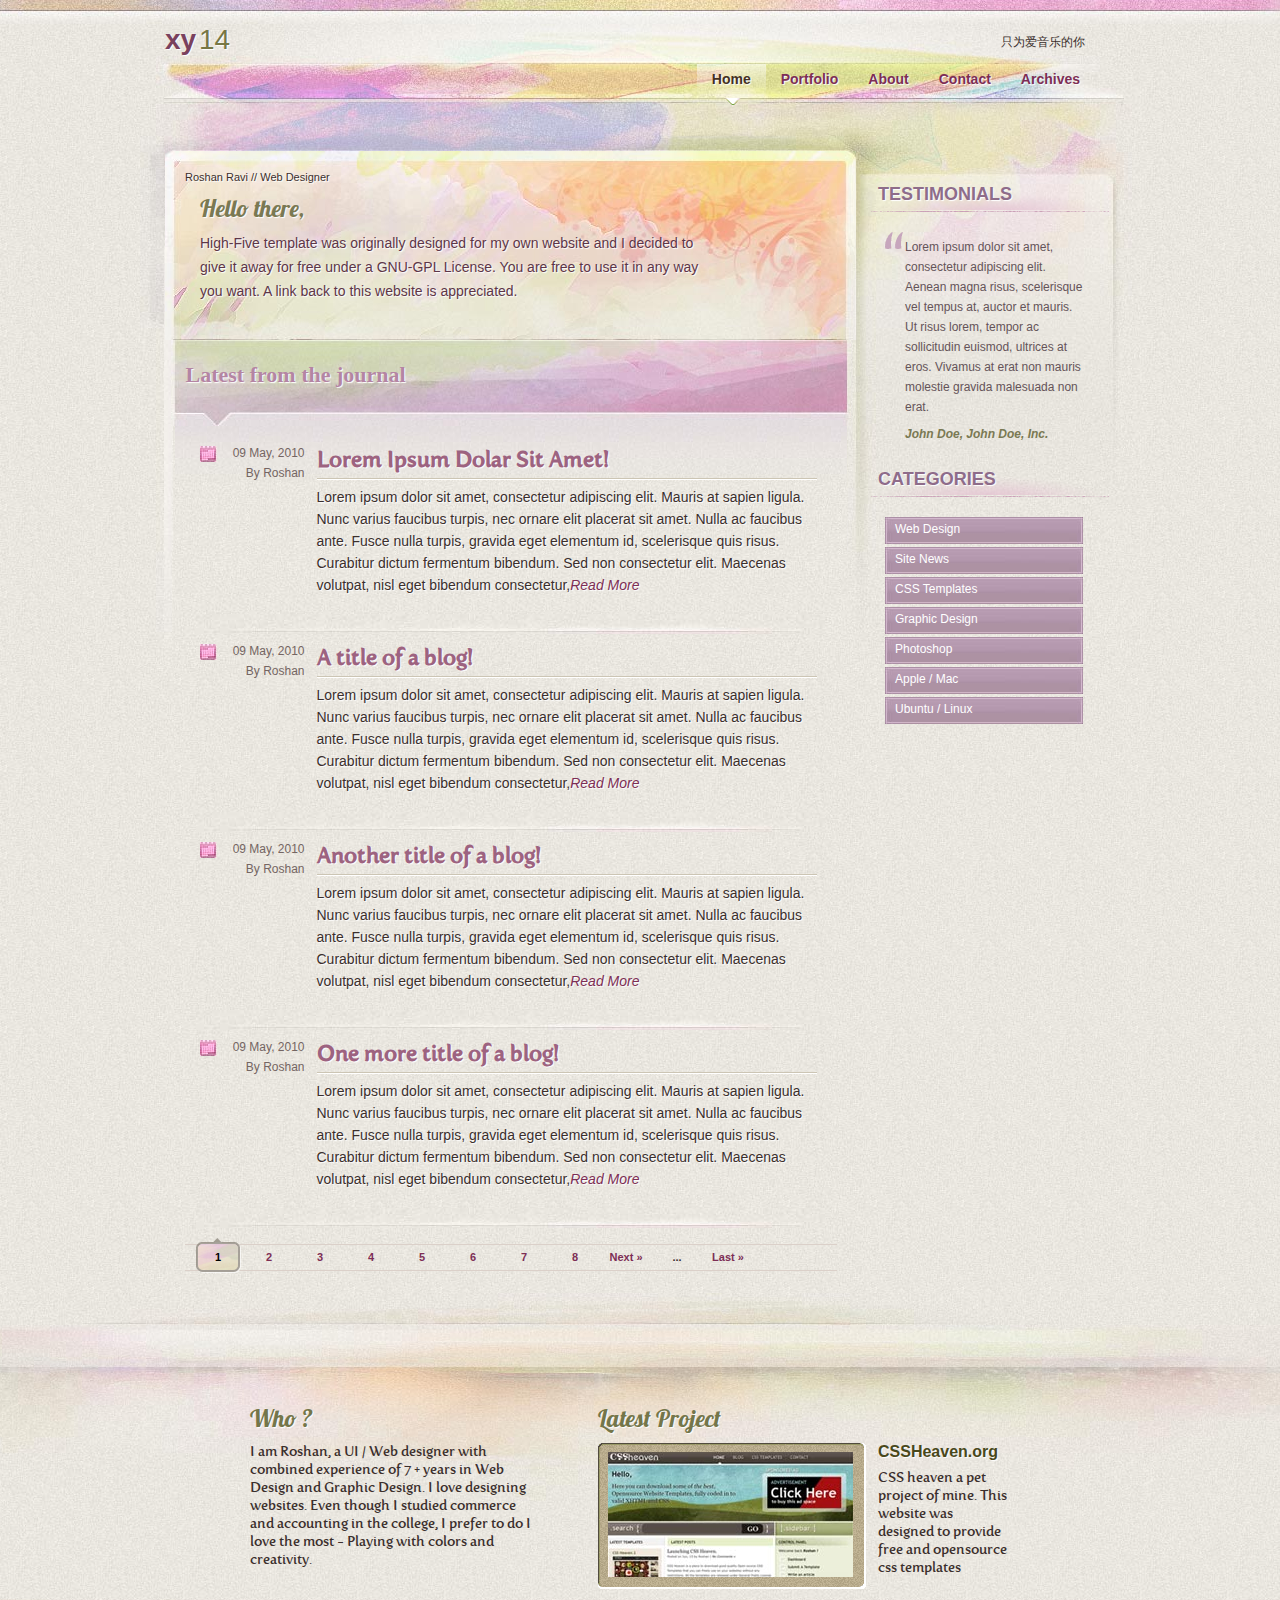
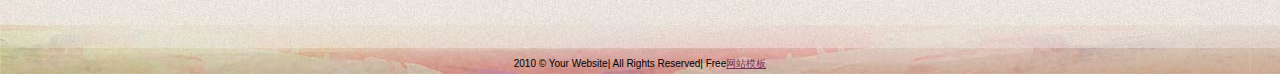
==== index.html @ 2db66eaf "first" ====
<!DOCTYPE html>
<html lang="en">
<head>
    <meta charset="utf-8">
    <meta http-equiv="X-UA-Compatible" content="IE=edge">
    <meta name="viewport" content="width=device-width, initial-scale=1">
    <!-- 上述3个meta标签*必须*放在最前面，任何其他内容都*必须*跟随其后！ -->
    <link href="./style.css" rel="stylesheet" type="text/css">
    <title>xy14</title>
</head>

<body>
<div id="wrap">
    <div id="header_nav"></div>
    <div id="maincontent">
        <section id="leftcontent">
            <header id="pageheader">
                <h1>Roshan Ravi // Web Designer</h1>
                <h2 id="introduction">
                    <span>Hello there,</span>
                    High-Five template was originally designed for my own website and I decided to give it away for
                    free
                    under a GNU-GPL License. You are free to use it in any way you want. A link back to this website
                    is
                    appreciated.</h2>

            </header>
            <section id="leftcontents">
                <header id="mainheading">
                    <h2>Latest from the journal</h2>


                </header>
                <div id="contentwrap">
                    <section class="postinfo">
                        <p class="postdata postdate">
                            <time datetime="2010-05-09T14:28-08:00">09 May, 2010</time>
                        </p>
                        <P class="postdata">By Roshan</P>
                    </section>
                    <article class="postpre">
                        <header>
                            <h3>Lorem Ipsum Dolar Sit Amet!</h3>

                        </header>

                        <p>Lorem ipsum dolor sit amet, consectetur adipiscing elit. Mauris at sapien ligula. Nunc
                            varius
                            faucibus turpis, nec ornare elit placerat sit amet. Nulla ac faucibus ante. Fusce nulla
                            turpis, gravida eget elementum id, scelerisque quis risus. Curabitur dictum fermentum
                            bibendum. Sed non consectetur elit. Maecenas volutpat, nisl eget bibendum consectetur,<a
                                    href="#" class="readmore">Read More</a></p>


                    </article>

                    <div class="postbtm"></div>

                    <section class="postinfo">
                        <p class="postdata postdate">
                            <time datetime="2010-05-09T14:28-08:00">09 May, 2010</time>
                        </p>
                        <P class="postdata">By Roshan</P>
                    </section>
                    <article class="postpre">
                        <header>
                            <h3>A title of a blog!</h3>

                        </header>

                        <p>Lorem ipsum dolor sit amet, consectetur adipiscing elit. Mauris at sapien ligula. Nunc
                            varius
                            faucibus turpis, nec ornare elit placerat sit amet. Nulla ac faucibus ante. Fusce nulla
                            turpis, gravida eget elementum id, scelerisque quis risus. Curabitur dictum fermentum
                            bibendum. Sed non consectetur elit. Maecenas volutpat, nisl eget bibendum consectetur,<a
                                    href="#" class="readmore">Read More</a></p>


                    </article>

                    <div class="postbtm"></div>


                    <section class="postinfo">
                        <p class="postdata postdate">
                            <time datetime="2010-05-09T14:28-08:00">09 May, 2010</time>
                        </p>
                        <P class="postdata">By Roshan</P>
                    </section>
                    <article class="postpre">
                        <header>
                            <h3>Another title of a blog!</h3>

                        </header>

                        <p>Lorem ipsum dolor sit amet, consectetur adipiscing elit. Mauris at sapien ligula. Nunc
                            varius
                            faucibus turpis, nec ornare elit placerat sit amet. Nulla ac faucibus ante. Fusce nulla
                            turpis, gravida eget elementum id, scelerisque quis risus. Curabitur dictum fermentum
                            bibendum. Sed non consectetur elit. Maecenas volutpat, nisl eget bibendum consectetur,<a
                                    href="#" class="readmore">Read More</a></p>


                    </article>

                    <div class="postbtm"></div>


                    <section class="postinfo">
                        <p class="postdata postdate">
                            <time datetime="2010-05-09T14:28-08:00">09 May, 2010</time>
                        </p>
                        <P class="postdata">By Roshan</P>
                    </section>
                    <article class="postpre">
                        <header>
                            <h3>One more title of a blog!</h3>

                        </header>

                        <p>Lorem ipsum dolor sit amet, consectetur adipiscing elit. Mauris at sapien ligula. Nunc
                            varius
                            faucibus turpis, nec ornare elit placerat sit amet. Nulla ac faucibus ante. Fusce nulla
                            turpis, gravida eget elementum id, scelerisque quis risus. Curabitur dictum fermentum
                            bibendum. Sed non consectetur elit. Maecenas volutpat, nisl eget bibendum consectetur,<a
                                    href="#" class="readmore">Read More</a></p>


                    </article>

                    <div class="postbtm"></div>
                    <div class="wp-pagenavi">
                        <span class="current">1</span><a href="/page/2/" title="2">2</a><a href="/page/3/"
                                                                                           title="3">3</a><a
                            href="/page/4/" title="4">4</a><a href="/page/5/" title="5">5</a><a href="/page/6/"
                                                                                                title="6">6</a><a
                            href="/page/7/" title="7">7</a><a href="/page/8/" title="8">8</a><a
                            href="/page/2/">Next &raquo;</a><span class="extend">...</span><a href="/page/27/"
                                                                                              title="Last &raquo;">Last &raquo;</a>
                    </div>
                </div>
            </section>

        </section>

        <div id="right_nav"></div>

        <div class="clear"></div>
    </div>
</div>
<div id="bottom">
    <div id="btmwrap">
        <section id="briefbio">
            <h2>Who ?</h2>
            <p>I am Roshan, a UI / Web designer with combined experience of 7 + years in Web Design and Graphic
                Design.
                I love designing websites. Even though I studied commerce and accounting in the college, I prefer to
                do
                I love the most - Playing with colors and creativity.</p></section>
        <section id="latestproject">


            <h2>Latest Project</h2>
            <div class="portfoliopre">
                <div class="pf-thumb">
                    <img src="images/portfoliothumb.jpg" width="245" height="125" alt="portfolio"/>
                </div>
                <div class="pf-txt">
                    <h3>CSSHeaven.org</h3>
                    <p>CSS heaven a pet project of mine. This website was designed to provide free and opensource
                        css
                        templates</p>
                </div>

                <div class="clear"></div>

            </div>

        </section>

    </div>
    <div class="clear"></div>
</div>
<div id="footer_nav"></div>
</body>

<!--<script type="text/ecmascript" src="./js/html5.js"></script>-->
<!--<script type="text/ecmascript" src="./js/include.js"></script>-->
<script type="text/ecmascript" src="./js/jquery-3.3.1.min.js"></script>
<script>
    $("#right_nav").load("./right.html");
    $("#header_nav").load("./header.html");
    $("#footer_nav").load("./footer.html");
</script>

</html>
---- style.css ----
/*   
    Template Name: High Five
    Template URI: http://cssheaven.org/
	Author E-Mail : c.pixels@gmail.com
    Author URI: http://roshanravi.com
    Version: 1.0
	License : GNU-GPL
*/

/**********************************************
    Layout
**********************************************/
@import url("fontface.css");
@import url(http://fonts.googleapis.com/css?family=Molengo);
@import url(http://fonts.googleapis.com/css?family=Lobster);
* {padding:0; margin:0;}
html {background:url(images/htmlbg.jpg) repeat; width:100%; height:100%; display:block;}
body {font-family:Verdana, Geneva, sans-serif; background:url(images/topbar.jpg) center top no-repeat; color:#3b2f2d; width:100%; height:100%; font-size:12px;}
#wrap {display:block; background:url(images/wrapbg.jpg) center 24px no-repeat; min-height:650px; width:1000px; margin:auto;}
header#mainheader {display:block; height:39px; padding:24px 45px 0 25px;}
header#mainheader h1 {display:block; font:bold 28px "Trebuchet MS", Arial, Helvetica, sans-serif; text-shadow:#fff 1px 1px 1px; text-transform:lowercase; color:#7a415d; float:left;}
header#mainheader h1 span {margin-left:-5px; font-weight:normal!important; color:#777745;}
header#mainheader h1 a span {color:#777745; text-decoration:none;}
header#mainheader h1 a {color:#7a415d; text-decoration:none;}
header#mainheader h1 a:hover {color:#82426b;}
header#mainheader h1 a:hover span {color:#515121;}
#topnav {display:block; height:48px; padding:0 45px 0 45px;}
ul {list-style:none;}
#topnav ul {display:block; height:42px; float:right;}
#topnav ul li { display:inline; font:bold 14px "Trebuchet MS", Arial, Helvetica, sans-serif; text-shadow:#fff 1px 1px 1px;}
#topnav ul li a {display:block; float:left; color:#7d2e55; text-decoration:none; height:34px; padding:8px 15px 0 15px;}
#topnav ul li a:hover, #topnav ul li.active a {background:url(images/menuhover.png) center 1px no-repeat; color:#443023;}
.clear {clear:both;}
#maincontent {padding:40px 25px 0 25px;}
#leftcontent {display:block; float:left; width:691px;}
#sidebar{float:right; width:240px; padding:25px 5px 5px 5px; display:block;}
#leftcontent header#pageheader {display:block; background:url(images/pageheader.jpg) no-repeat; height:169px; padding:10px;}
#leftcontent.normalpage {display:block; background:url(images/pageheader.jpg) no-repeat; padding-top:10px!important}

#pageheader h1 {display:block; font-size:11px; font-weight:normal; padding:10px;}
#pageheader h2#introduction {
	font-size:14px;
	font-weight:normal;
	padding:0 10px 0 25px;
	display:block;
	width:500px;
	color:#5d3648;
	line-height:24px;
}
h2#introduction span {font: normal 24px 'Lobster'; display:block; color:#7a7953; margin-bottom:8px;}

h1, h2, h3, h4, h5 {text-shadow:#fff 1px 1px 1px;}
a {color:#7d2e55;}
a:hover {color:#5c543e;}
#mainheading {display:block; background:url(images/mainheadingbg.jpg) no-repeat; height:86px;}
#leftcontents {display:block; width:680px; margin:auto;}
#mainheading h2 {display:block; font: bold 22px 'Comfortaa'; color:#b485a3; display:block; padding:22px 20px 0 15px;}
#contentwrap {background:url(images/mainbg.jpg) repeat-x; margin:0 4px 0 4px; padding:20px 10px 10px 10px;}
#leftcontents article {display:block;}
#leftcontents article header {margin-bottom:5px; display:block; background:url(images/thinline-h.gif) left bottom repeat-x; padding-bottom:8px;}
#leftcontents article header h3 {display:block; font: bold 22px 'FertigoProRegular'!important; color:#9d6380;}
.postdata {display:block; font-size:12px; color:#746562;}
#leftcontents article p {line-height:22px; margin-bottom:18px; text-shadow:#fff 1px 1px 1px; font-size:14px;}
#leftcontents article a {text-decoration:none;}
#leftcontents article a:hover {text-decoration:underline;}
.readmore {font-style:italic;}

#leftcontents article header p {margin-bottom:0!important;}

#sidebar section { margin-bottom:10px; padding-bottom:20px; background:url(images/deviderbg.jpg) center bottom no-repeat; display:block;}
#sidebar h2 {background:url(images/sidebarheading.png) center bottom no-repeat; height:28px; display:block; text-transform:uppercase; margin-bottom:10px; padding:8px 8px 0 8px; font: bold 18px "Trebuchet MS", Arial, Helvetica, sans-serif;  color:#8e6c8a;}
#sidebar h2 {}
.thumbholder {background:url(images/thumbbg.jpg) no-repeat; height:146px; width:213px; margin:0 auto 10px auto; text-align:center; padding-top:12px;}
.latestworks .proj-info {width:193px; padding:0 10px; margin:auto;}
.proj-info h2 {display:block; font:normal 18px 'Lobster'; color:#8e6c8a;}
.proj-info p {font-size:12px;}


a img, img {border:none;}

.latestworks .proj-info {text-align:center;}

.sb-c {padding:10px 25px 10px 15px; font-size:14px;}
.sb-c p {line-height:22px; margin-bottom:10px; color:#655459;}
.roshanimg {background:url(images/authorimgbg.gif) no-repeat; width:209px; height:144px; display:block; text-align:center; padding-top:18px; margin:auto auto 10px auto;}
.bioshort li {display:block; padding:3px;}
.bioshort li .title {display:block; color:#111; margin-bottom:3px;}
.sb-c ul {display:block; margin-bottom:10px;}
.sb-c li {display:block; height:30px; font:normal 12px "Trebuchet MS", Arial, Helvetica, sans-serif!important;}
.sb-c li a {display:block; color:#fff; text-decoration:none; padding:5px 10px 0 10px; height:22px; background:url(images/sidebarmenu1.jpg) no-repeat;}
.sb-c li a:hover {background:url(images/sidebarmenu2.jpg) no-repeat;}
p.testimonial {display:block; background:url(images/quote.gif) left top no-repeat; padding:5px 0 0 20px; font:normal 12px "Trebuchet MS", Arial, Helvetica, sans-serif; line-height:20px;}
p.testimonial span {display:block; font:bold italic 12px "Trebuchet MS", Arial, Helvetica, sans-serif!important; color:#7a7953; padding-top:10px;}
.postbtm {clear:both;}
.postinfo {width:120px; float:left; text-align:right!important;}
.postdate {background:url(images/datebg.jpg) 15px 0 no-repeat; height:20px!important;}
.postpre {width:500px; float:right; padding-right:20px;}
div#bottom {background:url(images/footerbg.jpg) center top no-repeat;  display:block; padding:10px; margin:auto; min-height:250px;}
footer {display:block; background:url(images/btmbg.jpg) left top repeat-x; height:75px;}
#btmwrap {width:800px; padding:100px 25px 0 25px; margin:auto;}
#bottom #briefbio {width:38%; padding:0 10px 0 10px; float:left; display:block;}
#bottom #latestproject {width:54%; padding:0 10px 0 10px; float:right; display:block;}
#bottom h2 {display:block; font: normal 24px 'Lobster'; margin-bottom:10px; color:#74764a; text-shadow:#fff 1px 1px 1px;}
#bottom p{ font: normal 14px 'FertigoProRegular'; line-height:18px; display:block; padding-right:20px;}
.pf-thumb {background:url(images/portf-thumbholder.gif) no-repeat; height:137px; width:258px; float:left; padding:9px 0 0 10px;}
.pf-txt {margin-left:280px;}
.pf-txt h3 {font: bold 16px "Trebuchet MS", Arial, Helvetica, sans-serif; text-shadow:#fff 1px 1px 1px; color:#49481b; margin-bottom:8px;}
footer p {display: block; padding:58px 0 0 0; text-align:center; color:#000; font:normal 10px Verdana, Geneva, sans-serif;}
.postbtm { background:url(images/articlebg.jpg) center bottom no-repeat; height:20px; margin-bottom:10px;}
.portfolio .pfitem {position:relative; background:url(images/portfoliobg.gif) no-repeat; width:650px; height:198px; margin:0 auto 10px auto;}
.pfitem .clear {line-height:1px; height:1px;}
.pfitem .pfthumb {width:302px; height:228px; position:absolute; left:10px; top:-20px;}
.pfitem .pfinfo {width:320px; right:10px; top:10px; position:absolute;}
.pfinfo p {margin-bottom:8px!important; font-size:12px!important; line-height:20px!important;}
.pftags {font-size:14px; font-weight:bold;}
.txtbtn {display:block; background:url(images/btnbg.png) no-repeat; width:121px; height:25px; font:bold 14px "Trebuchet MS", Arial, Helvetica, sans-serif; padding:7px 0 0 0; text-align:center; text-shadow:#d2c5bb 1px 1px 1px;}
.portfolio article {margin-bottom:30px;}
.wp-pagenavi {background:url(images/pagenavi.png) center 6px repeat-x; height:35px; padding-left:8px; margin-bottom:10px;}
.wp-pagenavi span, .wp-pagenavi a {display:block; width:45px; height:22px; padding:13px 0 0 0; text-align:center; margin:0 3px 0 3px; float:left; text-decoration:none; font:bold 11px "Trebuchet MS", Arial, Helvetica, sans-serif;}
.wp-pagenavi span:hover, .wp-pagenavi a:hover {background:url(images/pagenavibg.png) no-repeat; color:#000;}
.wp-pagenavi span.current {background:url(images/pagenavibg.png) no-repeat; color:#000;}
#commentstemplate  h3 {display:block; font: bold 22px 'FertigoProRegular'!important; color:#9d6380; background:url(images/articlebg.jpg) center bottom no-repeat; padding-bottom:10px; margin-bottom:10px;}


#comments .entry {background:url(images/articlebg.jpg) center bottom no-repeat; padding-bottom:10px; margin-bottom:10px;}
.entry p {display:block;}
.entry .commentheader { width:120px; float:left;}
.entry .con {margin-left:130px; padding:58px 5px 5px 5px;}
.commentheader p{text-align:right; padding:5px;}
.description {float:right; font:normal 12px "Trebuchet MS", Arial, Helvetica, sans-serif; padding:10px 10px 0 10px;}
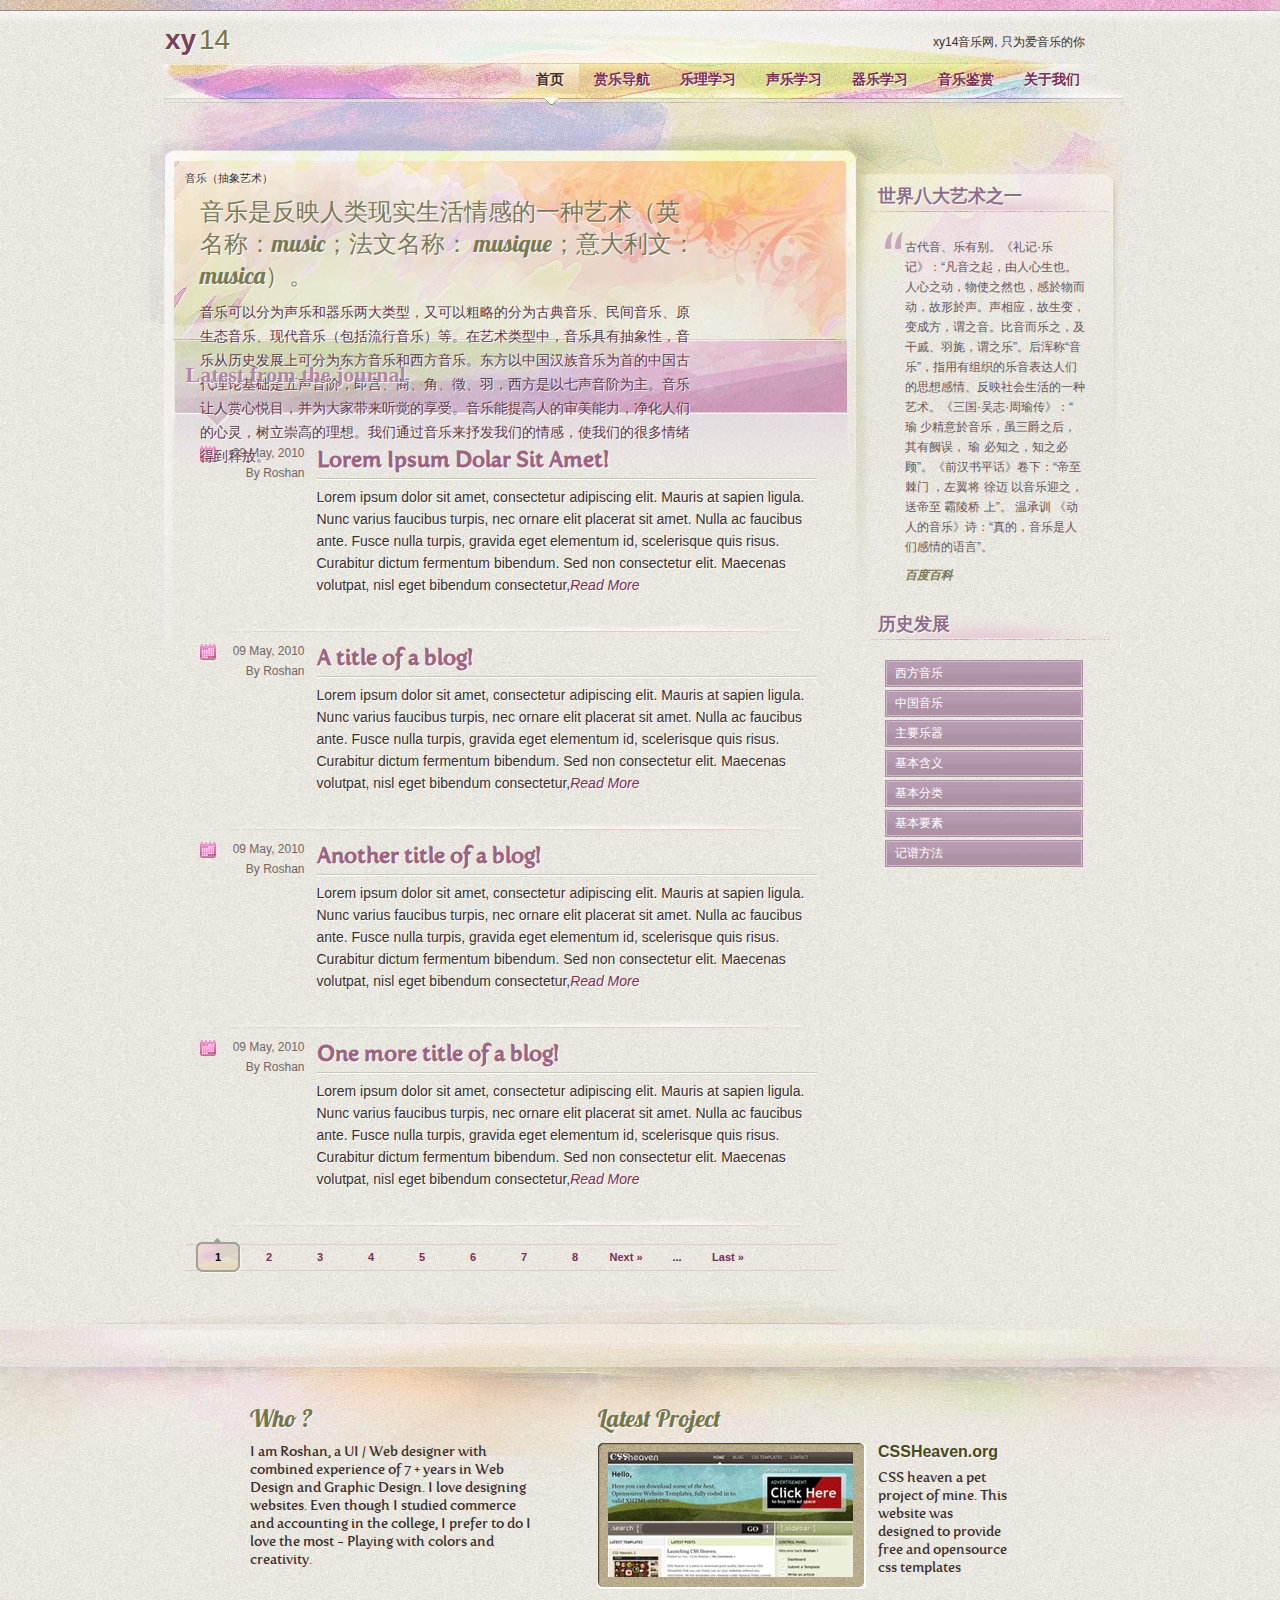
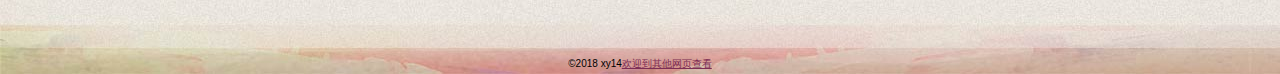
==== commit f3125d3b: "文案添加" ====
--- a/index.html
+++ b/index.html
@@ -5,31 +5,26 @@
     <meta http-equiv="X-UA-Compatible" content="IE=edge">
     <meta name="viewport" content="width=device-width, initial-scale=1">
     <!-- 上述3个meta标签*必须*放在最前面，任何其他内容都*必须*跟随其后！ -->
-    <link href="./style.css" rel="stylesheet" type="text/css">
+    <link href="css/style.css" rel="stylesheet" type="text/css">
     <title>xy14</title>
 </head>
 
 <body>
 <div id="wrap">
+    <!--头部公共导航-->
     <div id="header_nav"></div>
+
     <div id="maincontent">
         <section id="leftcontent">
             <header id="pageheader">
-                <h1>Roshan Ravi // Web Designer</h1>
+                <h1>音乐（抽象艺术）</h1>
                 <h2 id="introduction">
-                    <span>Hello there,</span>
-                    High-Five template was originally designed for my own website and I decided to give it away for
-                    free
-                    under a GNU-GPL License. You are free to use it in any way you want. A link back to this website
-                    is
-                    appreciated.</h2>
-
+                    <span>音乐是反映人类现实生活情感的一种艺术（英名称：music；法文名称： musique；意大利文：musica）。</span>
+                    音乐可以分为声乐和器乐两大类型，又可以粗略的分为古典音乐、民间音乐、原生态音乐、现代音乐（包括流行音乐）等。在艺术类型中，音乐具有抽象性，音乐从历史发展上可分为东方音乐和西方音乐。东方以中国汉族音乐为首的中国古代理论基础是五声音阶，即宫、商、角、徵、羽，西方是以七声音阶为主。音乐让人赏心悦目，并为大家带来听觉的享受。音乐能提高人的审美能力，净化人们的心灵，树立崇高的理想。我们通过音乐来抒发我们的情感，使我们的很多情绪得到释放。</h2>
             </header>
             <section id="leftcontents">
                 <header id="mainheading">
                     <h2>Latest from the journal</h2>
-
-
                 </header>
                 <div id="contentwrap">
                     <section class="postinfo">
@@ -143,6 +138,7 @@
 
         </section>
 
+        <!--右侧公共导航-->
         <div id="right_nav"></div>
 
         <div class="clear"></div>
@@ -181,16 +177,19 @@
     </div>
     <div class="clear"></div>
 </div>
+
+<!--footer-->
 <div id="footer_nav"></div>
 </body>
 
-<!--<script type="text/ecmascript" src="./js/html5.js"></script>-->
-<!--<script type="text/ecmascript" src="./js/include.js"></script>-->
+<script type="text/ecmascript" src="./js/html5.js"></script>
 <script type="text/ecmascript" src="./js/jquery-3.3.1.min.js"></script>
 <script>
-    $("#right_nav").load("./right.html");
-    $("#header_nav").load("./header.html");
-    $("#footer_nav").load("./footer.html");
+    $(function () {
+        $("#right_nav").load("./right.html");
+        $("#header_nav").load("./header.html");
+        $("#footer_nav").load("./footer.html");
+    });
 </script>
 
 </html>
--- a/css/style.css
+++ b/css/style.css
@@ -0,0 +1,130 @@
+/*   
+    Template Name: High Five
+    Template URI: http://cssheaven.org/
+	Author E-Mail : c.pixels@gmail.com
+    Author URI: http://roshanravi.com
+    Version: 1.0
+	License : GNU-GPL
+*/
+
+/**********************************************
+    Layout
+**********************************************/
+@import url("fontface.css");
+@import url(http://fonts.googleapis.com/css?family=Molengo);
+@import url(http://fonts.googleapis.com/css?family=Lobster);
+* {padding:0; margin:0;}
+html {background:url(../images/htmlbg.jpg) repeat; width:100%; height:100%; display:block;}
+body {font-family:Verdana, Geneva, sans-serif; background:url(../images/topbar.jpg) center top no-repeat; color:#3b2f2d; width:100%; height:100%; font-size:12px;}
+#wrap {display:block; background:url(../images/wrapbg.jpg) center 24px no-repeat; min-height:650px; width:1000px; margin:auto;}
+header#mainheader {display:block; height:39px; padding:24px 45px 0 25px;}
+header#mainheader h1 {display:block; font:bold 28px "Trebuchet MS", Arial, Helvetica, sans-serif; text-shadow:#fff 1px 1px 1px; text-transform:lowercase; color:#7a415d; float:left;}
+header#mainheader h1 span {margin-left:-5px; font-weight:normal!important; color:#777745;}
+header#mainheader h1 a span {color:#777745; text-decoration:none;}
+header#mainheader h1 a {color:#7a415d; text-decoration:none;}
+header#mainheader h1 a:hover {color:#82426b;}
+header#mainheader h1 a:hover span {color:#515121;}
+#topnav {display:block; height:48px; padding:0 45px 0 45px;}
+ul {list-style:none;}
+#topnav ul {display:block; height:42px; float:right;}
+#topnav ul li { display:inline; font:bold 14px "Trebuchet MS", Arial, Helvetica, sans-serif; text-shadow:#fff 1px 1px 1px;}
+#topnav ul li a {display:block; float:left; color:#7d2e55; text-decoration:none; height:34px; padding:8px 15px 0 15px;}
+#topnav ul li a:hover, #topnav ul li.active a {background:url(../images/menuhover.png) center 1px no-repeat; color:#443023;}
+.clear {clear:both;}
+#maincontent {padding:40px 25px 0 25px;}
+#leftcontent {display:block; float:left; width:691px;}
+#sidebar{float:right; width:240px; padding:25px 5px 5px 5px; display:block;}
+#leftcontent header#pageheader {display:block; background:url(../images/pageheader.jpg) no-repeat; height:169px; padding:10px;}
+#leftcontent.normalpage {display:block; background:url(../images/pageheader.jpg) no-repeat; padding-top:10px!important}
+
+#pageheader h1 {display:block; font-size:11px; font-weight:normal; padding:10px;}
+#pageheader h2#introduction {
+	font-size:14px;
+	font-weight:normal;
+	padding:0 10px 0 25px;
+	display:block;
+	width:500px;
+	color:#5d3648;
+	line-height:24px;
+}
+h2#introduction span {font: normal 24px 'Lobster'; display:block; color:#7a7953; margin-bottom:8px;}
+
+h1, h2, h3, h4, h5 {text-shadow:#fff 1px 1px 1px;}
+a {color:#7d2e55;}
+a:hover {color:#5c543e;}
+#mainheading {display:block; background:url(../images/mainheadingbg.jpg) no-repeat; height:86px;}
+#leftcontents {display:block; width:680px; margin:auto;}
+#mainheading h2 {display:block; font: bold 22px 'Comfortaa'; color:#b485a3; display:block; padding:22px 20px 0 15px;}
+#contentwrap {background:url(../images/mainbg.jpg) repeat-x; margin:0 4px 0 4px; padding:20px 10px 10px 10px;}
+#leftcontents article {display:block;}
+#leftcontents article header {margin-bottom:5px; display:block; background:url(../images/thinline-h.gif) left bottom repeat-x; padding-bottom:8px;}
+#leftcontents article header h3 {display:block; font: bold 22px 'FertigoProRegular'!important; color:#9d6380;}
+.postdata {display:block; font-size:12px; color:#746562;}
+#leftcontents article p {line-height:22px; margin-bottom:18px; text-shadow:#fff 1px 1px 1px; font-size:14px;}
+#leftcontents article a {text-decoration:none;}
+#leftcontents article a:hover {text-decoration:underline;}
+.readmore {font-style:italic;}
+
+#leftcontents article header p {margin-bottom:0!important;}
+
+#sidebar section { margin-bottom:10px; padding-bottom:20px; background:url(../images/deviderbg.jpg) center bottom no-repeat; display:block;}
+#sidebar h2 {background:url(../images/sidebarheading.png) center bottom no-repeat; height:28px; display:block; text-transform:uppercase; margin-bottom:10px; padding:8px 8px 0 8px; font: bold 18px "Trebuchet MS", Arial, Helvetica, sans-serif;  color:#8e6c8a;}
+#sidebar h2 {}
+.thumbholder {background:url(../images/thumbbg.jpg) no-repeat; height:146px; width:213px; margin:0 auto 10px auto; text-align:center; padding-top:12px;}
+.latestworks .proj-info {width:193px; padding:0 10px; margin:auto;}
+.proj-info h2 {display:block; font:normal 18px 'Lobster'; color:#8e6c8a;}
+.proj-info p {font-size:12px;}
+
+
+a img, img {border:none;}
+
+.latestworks .proj-info {text-align:center;}
+
+.sb-c {padding:10px 25px 10px 15px; font-size:14px;}
+.sb-c p {line-height:22px; margin-bottom:10px; color:#655459;}
+.roshanimg {background:url(../images/authorimgbg.gif) no-repeat; width:209px; height:144px; display:block; text-align:center; padding-top:18px; margin:auto auto 10px auto;}
+.bioshort li {display:block; padding:3px;}
+.bioshort li .title {display:block; color:#111; margin-bottom:3px;}
+.sb-c ul {display:block; margin-bottom:10px;}
+.sb-c li {display:block; height:30px; font:normal 12px "Trebuchet MS", Arial, Helvetica, sans-serif!important;}
+.sb-c li a {display:block; color:#fff; text-decoration:none; padding:5px 10px 0 10px; height:22px; background:url(../images/sidebarmenu1.jpg) no-repeat;}
+.sb-c li a:hover {background:url(../images/sidebarmenu2.jpg) no-repeat;}
+p.testimonial {display:block; background:url(../images/quote.gif) left top no-repeat; padding:5px 0 0 20px; font:normal 12px "Trebuchet MS", Arial, Helvetica, sans-serif; line-height:20px;}
+p.testimonial span {display:block; font:bold italic 12px "Trebuchet MS", Arial, Helvetica, sans-serif!important; color:#7a7953; padding-top:10px;}
+.postbtm {clear:both;}
+.postinfo {width:120px; float:left; text-align:right!important;}
+.postdate {background:url(../images/datebg.jpg) 15px 0 no-repeat; height:20px!important;}
+.postpre {width:500px; float:right; padding-right:20px;}
+div#bottom {background:url(../images/footerbg.jpg) center top no-repeat;  display:block; padding:10px; margin:auto; min-height:250px;}
+footer {display:block; background:url(../images/btmbg.jpg) left top repeat-x; height:75px;}
+#btmwrap {width:800px; padding:100px 25px 0 25px; margin:auto;}
+#bottom #briefbio {width:38%; padding:0 10px 0 10px; float:left; display:block;}
+#bottom #latestproject {width:54%; padding:0 10px 0 10px; float:right; display:block;}
+#bottom h2 {display:block; font: normal 24px 'Lobster'; margin-bottom:10px; color:#74764a; text-shadow:#fff 1px 1px 1px;}
+#bottom p{ font: normal 14px 'FertigoProRegular'; line-height:18px; display:block; padding-right:20px;}
+.pf-thumb {background:url(../images/portf-thumbholder.gif) no-repeat; height:137px; width:258px; float:left; padding:9px 0 0 10px;}
+.pf-txt {margin-left:280px;}
+.pf-txt h3 {font: bold 16px "Trebuchet MS", Arial, Helvetica, sans-serif; text-shadow:#fff 1px 1px 1px; color:#49481b; margin-bottom:8px;}
+footer p {display: block; padding:58px 0 0 0; text-align:center; color:#000; font:normal 10px Verdana, Geneva, sans-serif;}
+.postbtm { background:url(../images/articlebg.jpg) center bottom no-repeat; height:20px; margin-bottom:10px;}
+.portfolio .pfitem {position:relative; background:url(../images/portfoliobg.gif) no-repeat; width:650px; height:198px; margin:0 auto 10px auto;}
+.pfitem .clear {line-height:1px; height:1px;}
+.pfitem .pfthumb {width:302px; height:228px; position:absolute; left:10px; top:-20px;}
+.pfitem .pfinfo {width:320px; right:10px; top:10px; position:absolute;}
+.pfinfo p {margin-bottom:8px!important; font-size:12px!important; line-height:20px!important;}
+.pftags {font-size:14px; font-weight:bold;}
+.txtbtn {display:block; background:url(images/btnbg.png) no-repeat; width:121px; height:25px; font:bold 14px "Trebuchet MS", Arial, Helvetica, sans-serif; padding:7px 0 0 0; text-align:center; text-shadow:#d2c5bb 1px 1px 1px;}
+.portfolio article {margin-bottom:30px;}
+.wp-pagenavi {background:url(../images/pagenavi.png) center 6px repeat-x; height:35px; padding-left:8px; margin-bottom:10px;}
+.wp-pagenavi span, .wp-pagenavi a {display:block; width:45px; height:22px; padding:13px 0 0 0; text-align:center; margin:0 3px 0 3px; float:left; text-decoration:none; font:bold 11px "Trebuchet MS", Arial, Helvetica, sans-serif;}
+.wp-pagenavi span:hover, .wp-pagenavi a:hover {background:url(../images/pagenavibg.png) no-repeat; color:#000;}
+.wp-pagenavi span.current {background:url(../images/pagenavibg.png) no-repeat; color:#000;}
+#commentstemplate  h3 {display:block; font: bold 22px 'FertigoProRegular'!important; color:#9d6380; background:url(../images/articlebg.jpg) center bottom no-repeat; padding-bottom:10px; margin-bottom:10px;}
+
+
+#comments .entry {background:url(../images/articlebg.jpg) center bottom no-repeat; padding-bottom:10px; margin-bottom:10px;}
+.entry p {display:block;}
+.entry .commentheader { width:120px; float:left;}
+.entry .con {margin-left:130px; padding:58px 5px 5px 5px;}
+.commentheader p{text-align:right; padding:5px;}
+.description {float:right; font:normal 12px "Trebuchet MS", Arial, Helvetica, sans-serif; padding:10px 10px 0 10px;}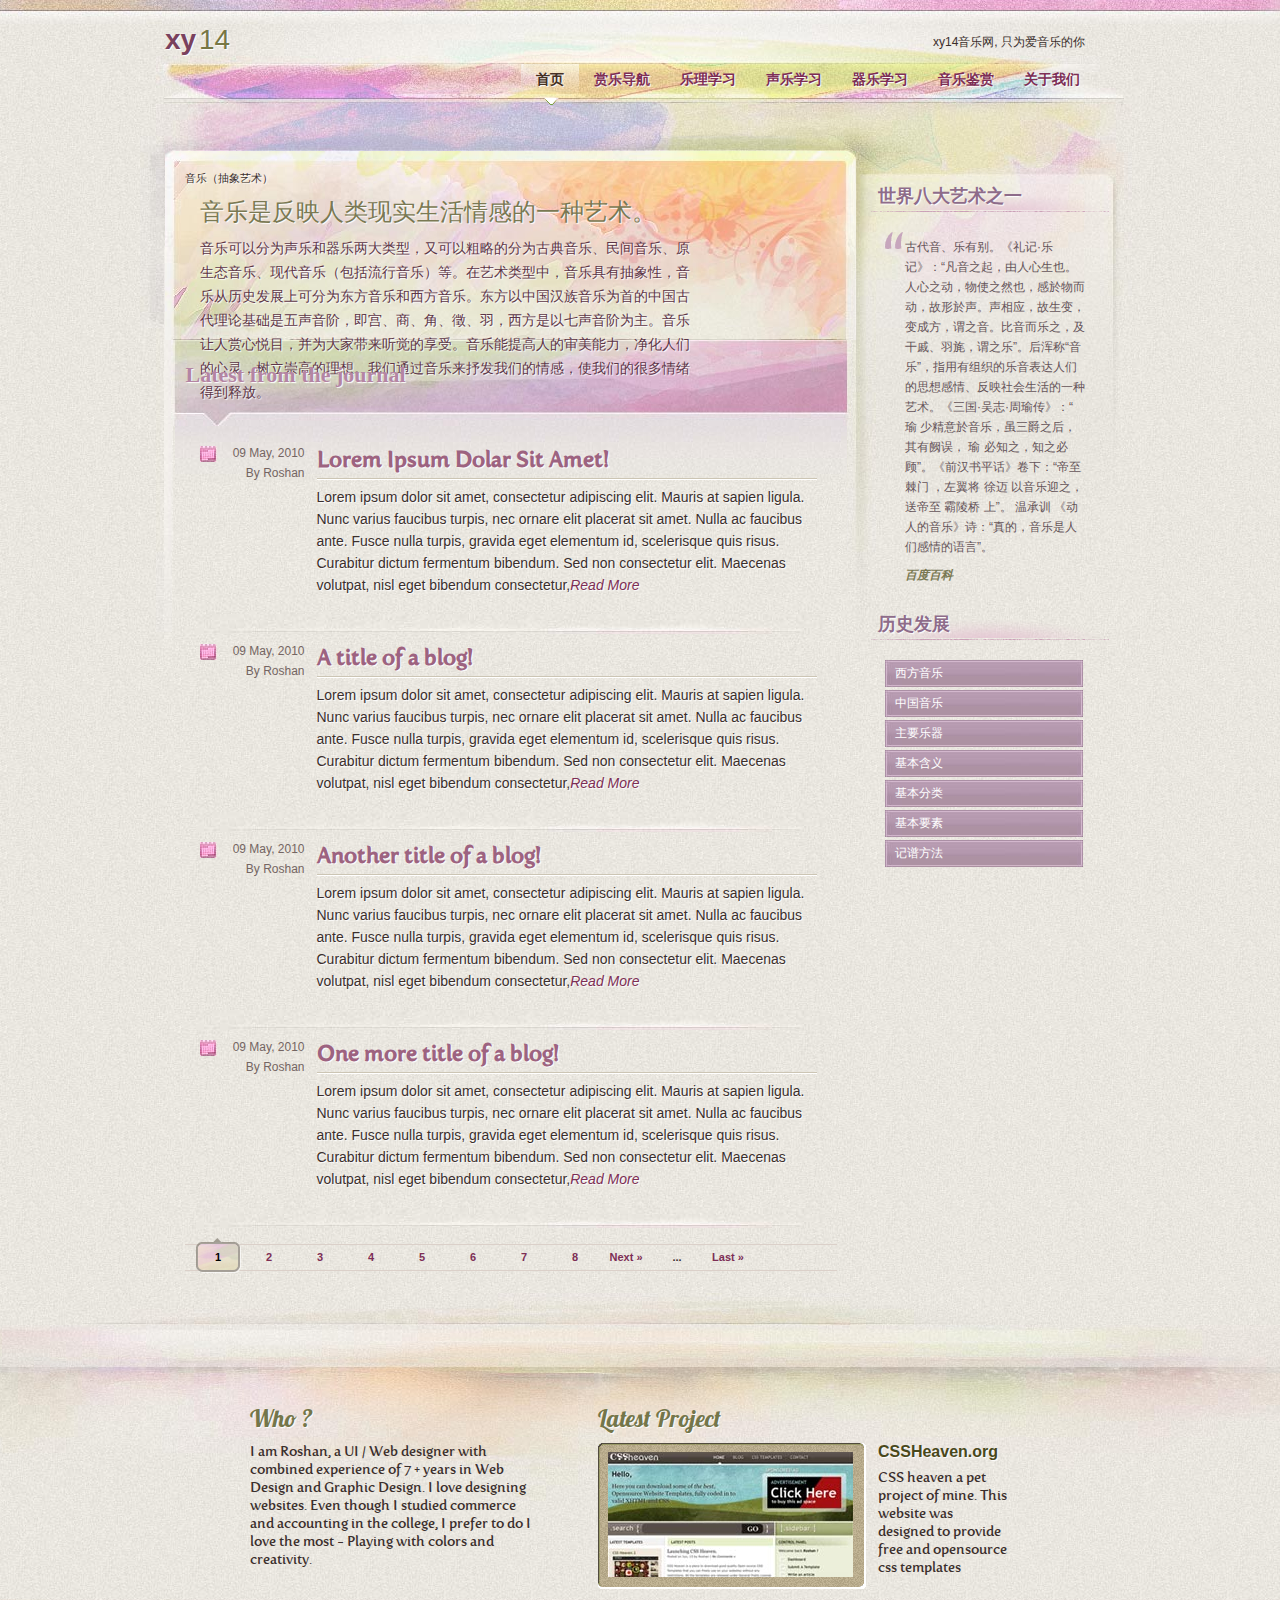
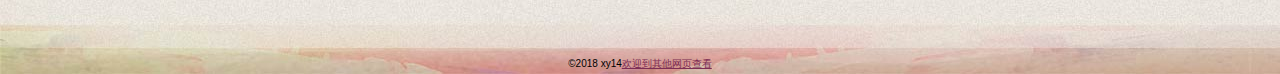
==== commit e7c9c295: "文案添加" ====
--- a/index.html
+++ b/index.html
@@ -19,7 +19,7 @@
             <header id="pageheader">
                 <h1>音乐（抽象艺术）</h1>
                 <h2 id="introduction">
-                    <span>音乐是反映人类现实生活情感的一种艺术（英名称：music；法文名称： musique；意大利文：musica）。</span>
+                    <span>音乐是反映人类现实生活情感的一种艺术。</span>
                     音乐可以分为声乐和器乐两大类型，又可以粗略的分为古典音乐、民间音乐、原生态音乐、现代音乐（包括流行音乐）等。在艺术类型中，音乐具有抽象性，音乐从历史发展上可分为东方音乐和西方音乐。东方以中国汉族音乐为首的中国古代理论基础是五声音阶，即宫、商、角、徵、羽，西方是以七声音阶为主。音乐让人赏心悦目，并为大家带来听觉的享受。音乐能提高人的审美能力，净化人们的心灵，树立崇高的理想。我们通过音乐来抒发我们的情感，使我们的很多情绪得到释放。</h2>
             </header>
             <section id="leftcontents">
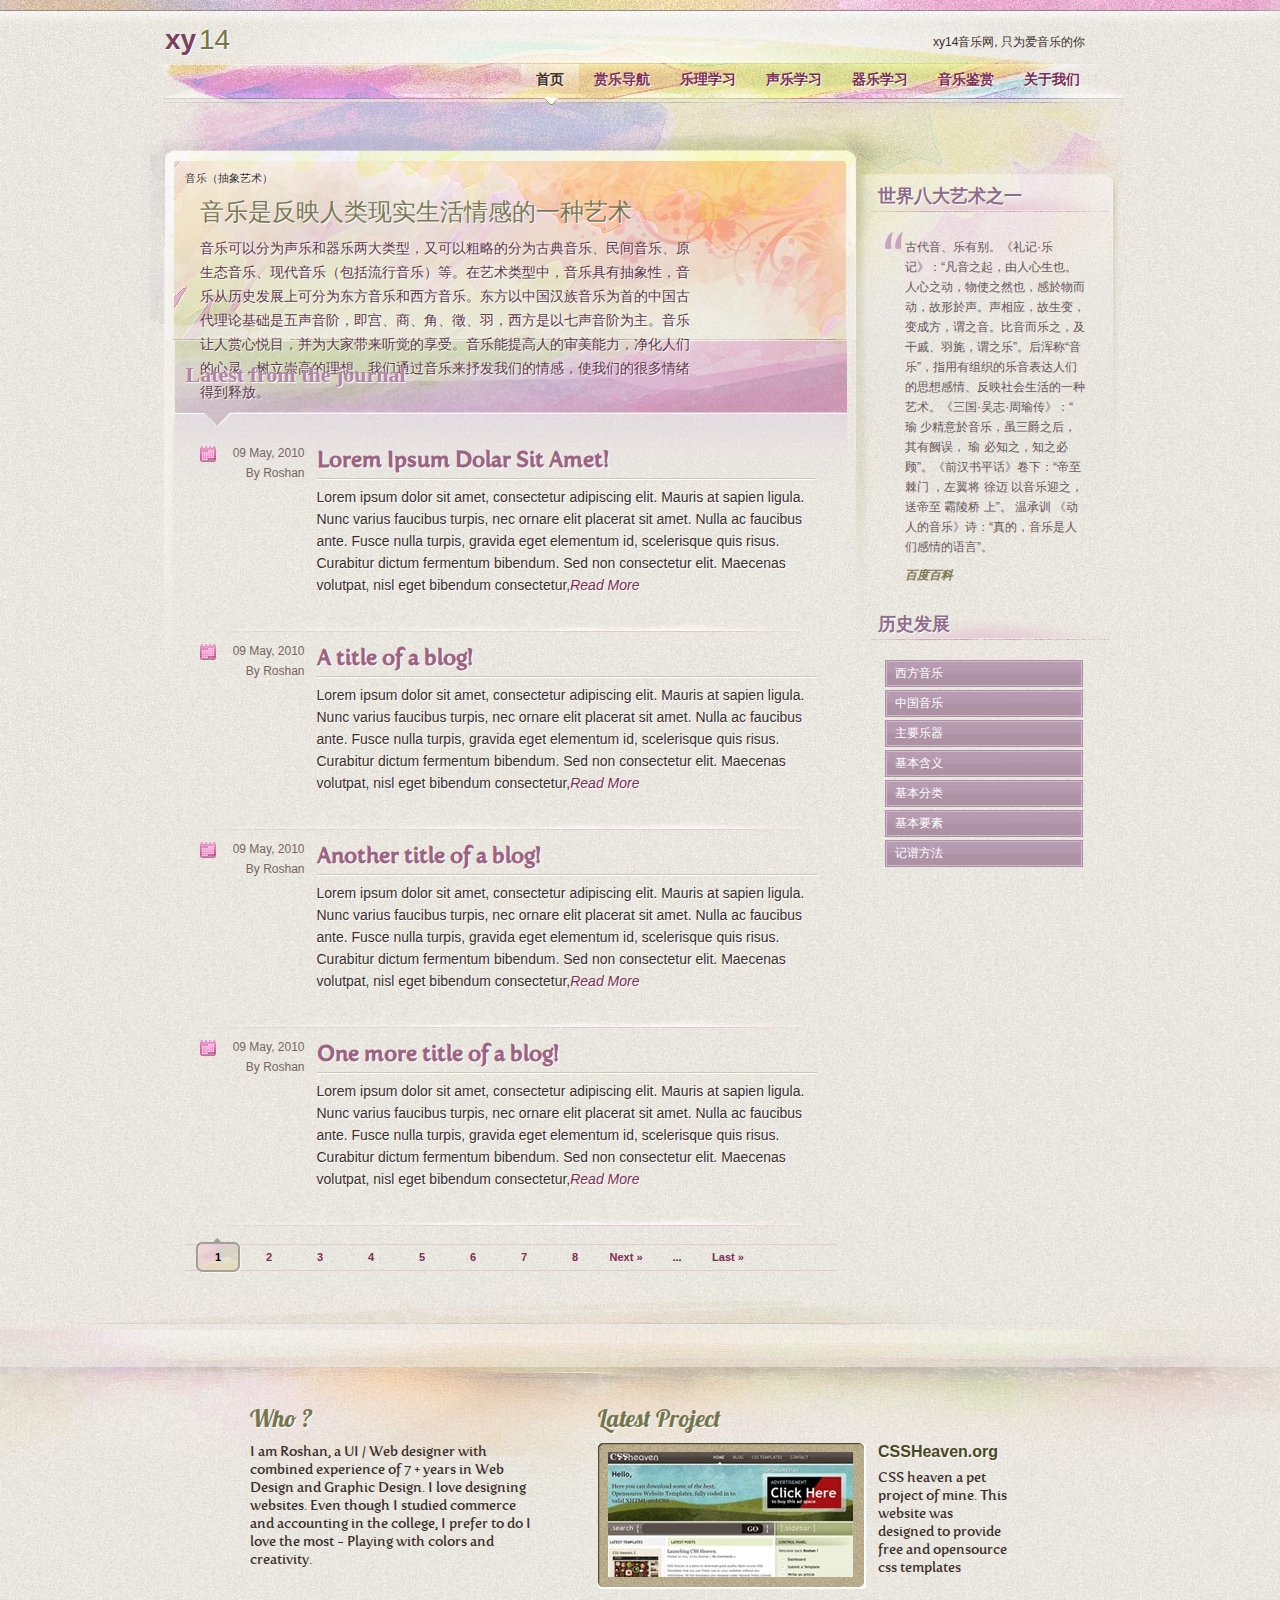
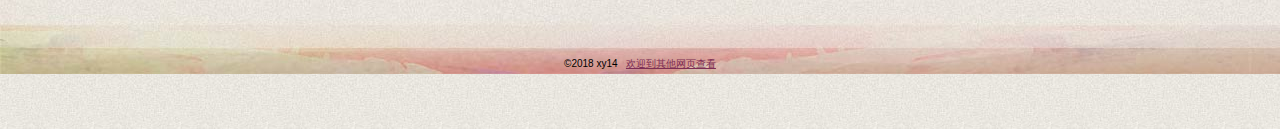
==== commit 38ffb01c: "文案添加" ====
--- a/index.html
+++ b/index.html
@@ -19,7 +19,7 @@
             <header id="pageheader">
                 <h1>音乐（抽象艺术）</h1>
                 <h2 id="introduction">
-                    <span>音乐是反映人类现实生活情感的一种艺术。</span>
+                    <span>音乐是反映人类现实生活情感的一种艺术</span>
                     音乐可以分为声乐和器乐两大类型，又可以粗略的分为古典音乐、民间音乐、原生态音乐、现代音乐（包括流行音乐）等。在艺术类型中，音乐具有抽象性，音乐从历史发展上可分为东方音乐和西方音乐。东方以中国汉族音乐为首的中国古代理论基础是五声音阶，即宫、商、角、徵、羽，西方是以七声音阶为主。音乐让人赏心悦目，并为大家带来听觉的享受。音乐能提高人的审美能力，净化人们的心灵，树立崇高的理想。我们通过音乐来抒发我们的情感，使我们的很多情绪得到释放。</h2>
             </header>
             <section id="leftcontents">
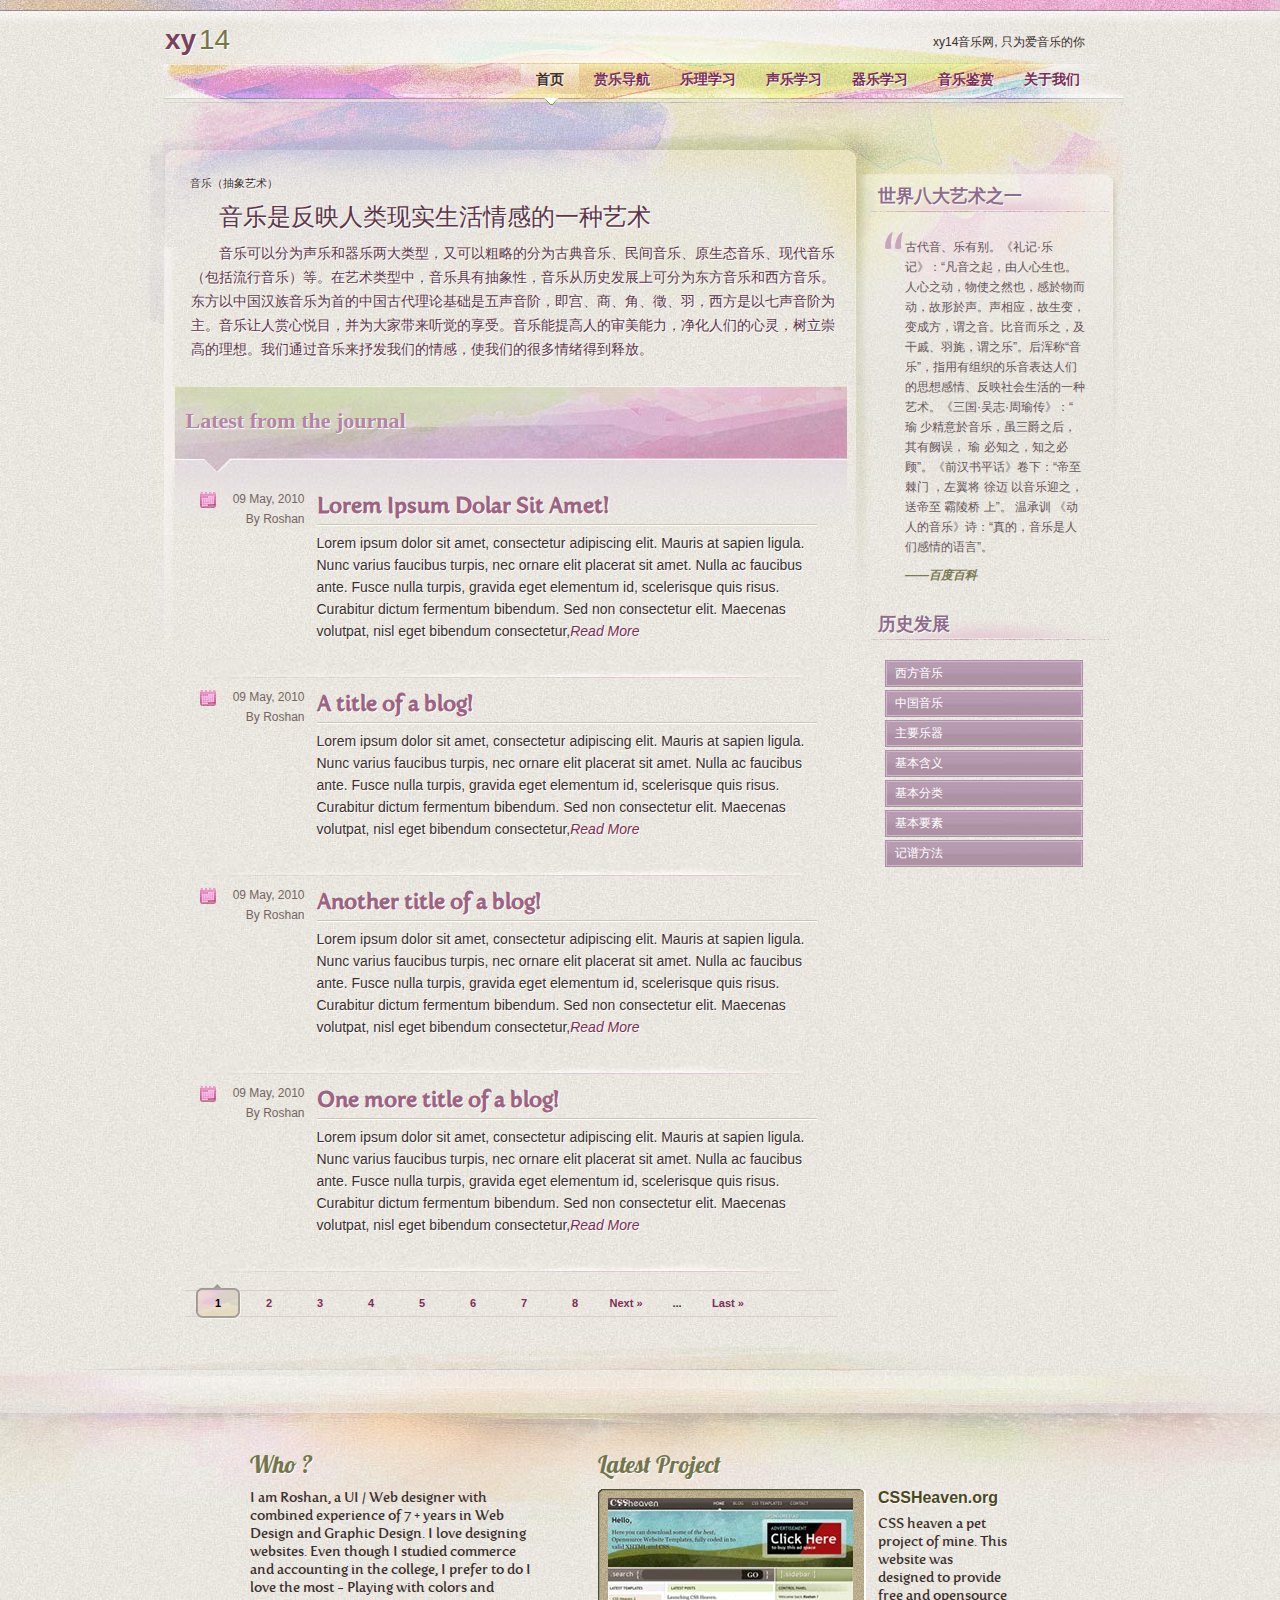
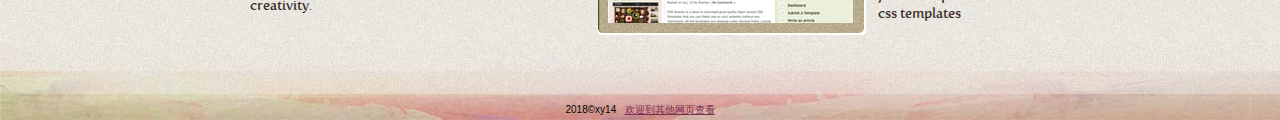
==== commit 03c747ff: "定页面" ====
--- a/index.html
+++ b/index.html
@@ -5,7 +5,7 @@
     <meta http-equiv="X-UA-Compatible" content="IE=edge">
     <meta name="viewport" content="width=device-width, initial-scale=1">
     <!-- 上述3个meta标签*必须*放在最前面，任何其他内容都*必须*跟随其后！ -->
-    <link href="css/style.css" rel="stylesheet" type="text/css">
+    <link href="common/css/style.css" rel="stylesheet" type="text/css">
     <title>xy14</title>
 </head>
 
@@ -20,7 +20,7 @@
                 <h1>音乐（抽象艺术）</h1>
                 <h2 id="introduction">
                     <span>音乐是反映人类现实生活情感的一种艺术</span>
-                    音乐可以分为声乐和器乐两大类型，又可以粗略的分为古典音乐、民间音乐、原生态音乐、现代音乐（包括流行音乐）等。在艺术类型中，音乐具有抽象性，音乐从历史发展上可分为东方音乐和西方音乐。东方以中国汉族音乐为首的中国古代理论基础是五声音阶，即宫、商、角、徵、羽，西方是以七声音阶为主。音乐让人赏心悦目，并为大家带来听觉的享受。音乐能提高人的审美能力，净化人们的心灵，树立崇高的理想。我们通过音乐来抒发我们的情感，使我们的很多情绪得到释放。</h2>
+                    <p>音乐可以分为声乐和器乐两大类型，又可以粗略的分为古典音乐、民间音乐、原生态音乐、现代音乐（包括流行音乐）等。在艺术类型中，音乐具有抽象性，音乐从历史发展上可分为东方音乐和西方音乐。东方以中国汉族音乐为首的中国古代理论基础是五声音阶，即宫、商、角、徵、羽，西方是以七声音阶为主。音乐让人赏心悦目，并为大家带来听觉的享受。音乐能提高人的审美能力，净化人们的心灵，树立崇高的理想。我们通过音乐来抒发我们的情感，使我们的很多情绪得到释放。</p></h2>
             </header>
             <section id="leftcontents">
                 <header id="mainheading">
@@ -144,52 +144,20 @@
         <div class="clear"></div>
     </div>
 </div>
-<div id="bottom">
-    <div id="btmwrap">
-        <section id="briefbio">
-            <h2>Who ?</h2>
-            <p>I am Roshan, a UI / Web designer with combined experience of 7 + years in Web Design and Graphic
-                Design.
-                I love designing websites. Even though I studied commerce and accounting in the college, I prefer to
-                do
-                I love the most - Playing with colors and creativity.</p></section>
-        <section id="latestproject">
-
-
-            <h2>Latest Project</h2>
-            <div class="portfoliopre">
-                <div class="pf-thumb">
-                    <img src="images/portfoliothumb.jpg" width="245" height="125" alt="portfolio"/>
-                </div>
-                <div class="pf-txt">
-                    <h3>CSSHeaven.org</h3>
-                    <p>CSS heaven a pet project of mine. This website was designed to provide free and opensource
-                        css
-                        templates</p>
-                </div>
-
-                <div class="clear"></div>
-
-            </div>
-
-        </section>
-
-    </div>
-    <div class="clear"></div>
-</div>
-
 <!--footer-->
 <div id="footer_nav"></div>
+
 </body>
-
-<script type="text/ecmascript" src="./js/html5.js"></script>
-<script type="text/ecmascript" src="./js/jquery-3.3.1.min.js"></script>
+<script type="text/ecmascript" src="common/js/html5.js"></script>
+<script type="text/ecmascript" src="common/js/jquery-3.3.1.min.js"></script>
 <script>
     $(function () {
-        $("#right_nav").load("./right.html");
-        $("#header_nav").load("./header.html");
-        $("#footer_nav").load("./footer.html");
+        $("#header_nav").load("common/view/header.html", function () {
+            $('#topnav ul li').removeClass('active');
+            $('#topnav ul li').eq(0).addClass("active");
+        });
+        $("#right_nav").load("common/view/right.html");
+        $("#footer_nav").load("common/view/footer.html");
     });
 </script>
-
 </html>
--- a/common/css/style.css
+++ b/common/css/style.css
@@ -0,0 +1,133 @@
+/*   
+    Template Name: High Five
+    Template URI: http://cssheaven.org/
+	Author E-Mail : c.pixels@gmail.com
+    Author URI: http://roshanravi.com
+    Version: 1.0
+	License : GNU-GPL
+*/
+
+/**********************************************
+    Layout
+**********************************************/
+@import url("fontface.css");
+@import url(http://fonts.googleapis.com/css?family=Molengo);
+@import url(http://fonts.googleapis.com/css?family=Lobster);
+* {padding:0; margin:0;}
+html {background:url(../images/htmlbg.jpg) repeat; width:100%; height:100%; display:block;}
+body {font-family:Verdana, Geneva, sans-serif; background:url(../images/topbar.jpg) center top no-repeat; color:#3b2f2d; width:100%; height:100%; font-size:12px;}
+#wrap {display:block; background:url(../images/wrapbg.jpg) center 24px no-repeat; min-height:650px; width:1000px; margin:auto;}
+header#mainheader {display:block; height:39px; padding:24px 45px 0 25px;}
+header#mainheader h1 {display:block; font:bold 28px "Trebuchet MS", Arial, Helvetica, sans-serif; text-shadow:#fff 1px 1px 1px; text-transform:lowercase; color:#7a415d; float:left;}
+header#mainheader h1 span {margin-left:-5px; font-weight:normal!important; color:#777745;}
+header#mainheader h1 a span {color:#777745; text-decoration:none;}
+header#mainheader h1 a {color:#7a415d; text-decoration:none;}
+header#mainheader h1 a:hover {color:#82426b;}
+header#mainheader h1 a:hover span {color:#515121;}
+#topnav {display:block; height:48px; padding:0 45px 0 45px;}
+ul {list-style:none;}
+#topnav ul {display:block; height:42px; float:right;}
+#topnav ul li { display:inline; font:bold 14px "Trebuchet MS", Arial, Helvetica, sans-serif; text-shadow:#fff 1px 1px 1px;}
+#topnav ul li a {display:block; float:left; color:#7d2e55; text-decoration:none; height:34px; padding:8px 15px 0 15px;}
+#topnav ul li a:hover, #topnav ul li.active a {background:url(../images/menuhover.png) center 1px no-repeat; color:#443023;}
+.clear {clear:both;}
+#maincontent {padding:40px 25px 0 25px;}
+#leftcontent {display:block; float:left; width:691px;}
+#sidebar{float:right; width:240px; padding:25px 5px 5px 5px; display:block;}
+/*#leftcontent header#pageheader {display:block; background:url(../images/pageheader.jpg) no-repeat; height:169px; padding:10px;}*/
+#leftcontent header#pageheader {display:block; height:205px; padding:15px;}
+#leftcontent.normalpage {display:block; background:url(../images/pageheader.jpg) no-repeat; padding-top:10px!important}
+
+#pageheader h1 {display:block; font-size:11px; font-weight:normal; padding:10px;}
+#pageheader h2#introduction {
+	font-size:14px;
+	font-weight:normal;
+	padding:0 5px 0 11px;
+	display:block;
+	/*width:500px;*/
+	color:#5d3648;
+	line-height:24px;
+	text-indent: 2em;
+}
+/*h2#introduction span {font: normal 24px 'Lobster'; display:block; color:#7a7953; margin-bottom:8px;}*/
+h2#introduction span {font: normal 24px 'Lobster'; display:block; margin-bottom:8px;}
+
+h1, h2, h3, h4, h5 {text-shadow:#fff 1px 1px 1px;}
+a {color:#7d2e55;}
+a:hover {color:#5c543e;}
+#mainheading {display:block; background:url(../images/mainheadingbg.jpg) no-repeat; height:86px;}
+#leftcontents {display:block; width:680px; margin:auto;}
+#mainheading h2 {display:block; font: bold 22px 'Comfortaa'; color:#b485a3; display:block; padding:22px 20px 0 15px;}
+#contentwrap {background:url(../images/mainbg.jpg) repeat-x; margin:0 4px 0 4px; padding:20px 10px 10px 10px;}
+#leftcontents article {display:block;}
+#leftcontents article header {margin-bottom:5px; display:block; background:url(../images/thinline-h.gif) left bottom repeat-x; padding-bottom:8px;}
+#leftcontents article header h3 {display:block; font: bold 22px 'FertigoProRegular'!important; color:#9d6380;}
+.postdata {display:block; font-size:12px; color:#746562;}
+#leftcontents article p {line-height:22px; margin-bottom:18px; text-shadow:#fff 1px 1px 1px; font-size:14px;}
+#leftcontents article a {text-decoration:none;}
+#leftcontents article a:hover {text-decoration:underline;}
+.readmore {font-style:italic;}
+
+#leftcontents article header p {margin-bottom:0!important;}
+
+#sidebar section { margin-bottom:10px; padding-bottom:20px; background:url(../images/deviderbg.jpg) center bottom no-repeat; display:block;}
+#sidebar h2 {background:url(../images/sidebarheading.png) center bottom no-repeat; height:28px; display:block; text-transform:uppercase; margin-bottom:10px; padding:8px 8px 0 8px; font: bold 18px "Trebuchet MS", Arial, Helvetica, sans-serif;  color:#8e6c8a;}
+#sidebar h2 {}
+.thumbholder {background:url(../images/thumbbg.jpg) no-repeat; height:146px; width:213px; margin:0 auto 10px auto; text-align:center; padding-top:12px;}
+.latestworks .proj-info {width:193px; padding:0 10px; margin:auto;}
+.proj-info h2 {display:block; font:normal 18px 'Lobster'; color:#8e6c8a;}
+.proj-info p {font-size:12px;}
+
+
+a img, img {border:none;}
+
+.latestworks .proj-info {text-align:center;}
+
+.sb-c {padding:10px 25px 10px 15px; font-size:14px;}
+.sb-c p {line-height:22px; margin-bottom:10px; color:#655459;}
+.roshanimg {background:url(../images/authorimgbg.gif) no-repeat; width:209px; height:144px; display:block; text-align:center; padding-top:18px; margin:auto auto 10px auto;}
+.bioshort li {display:block; padding:3px;}
+.bioshort li .title {display:block; color:#111; margin-bottom:3px;}
+.sb-c ul {display:block; margin-bottom:10px;}
+.sb-c li {display:block; height:30px; font:normal 12px "Trebuchet MS", Arial, Helvetica, sans-serif!important;}
+.sb-c li a {display:block; color:#fff; text-decoration:none; padding:5px 10px 0 10px; height:22px; background:url(../images/sidebarmenu1.jpg) no-repeat;}
+.sb-c li a:hover {background:url(../images/sidebarmenu2.jpg) no-repeat;}
+p.testimonial {display:block; background:url(../images/quote.gif) left top no-repeat; padding:5px 0 0 20px; font:normal 12px "Trebuchet MS", Arial, Helvetica, sans-serif; line-height:20px;}
+p.testimonial span {display:block; font:bold italic 12px "Trebuchet MS", Arial, Helvetica, sans-serif!important; color:#7a7953; padding-top:10px;}
+.postbtm {clear:both;}
+.postinfo {width:120px; float:left; text-align:right!important;}
+.postdate {background:url(../images/datebg.jpg) 15px 0 no-repeat; height:20px!important;}
+.postpre {width:500px; float:right; padding-right:20px;}
+div#bottom {background:url(../images/footerbg.jpg) center top no-repeat;  display:block; padding:10px; margin:auto; min-height:250px;}
+footer {display:block; background:url(../images/btmbg.jpg) left top repeat-x; height:75px;}
+#btmwrap {width:800px; padding:100px 25px 0 25px; margin:auto;}
+#bottom #briefbio {width:38%; padding:0 10px 0 10px; float:left; display:block;}
+#bottom #latestproject {width:54%; padding:0 10px 0 10px; float:right; display:block;}
+#bottom h2 {display:block; font: normal 24px 'Lobster'; margin-bottom:10px; color:#74764a; text-shadow:#fff 1px 1px 1px;}
+#bottom p{ font: normal 14px 'FertigoProRegular'; line-height:18px; display:block; padding-right:20px;}
+.pf-thumb {background:url(../images/portf-thumbholder.gif) no-repeat; height:137px; width:258px; float:left; padding:9px 0 0 10px;}
+.pf-txt {margin-left:280px;}
+.pf-txt h3 {font: bold 16px "Trebuchet MS", Arial, Helvetica, sans-serif; text-shadow:#fff 1px 1px 1px; color:#49481b; margin-bottom:8px;}
+footer p {display: block; padding:58px 0 0 0; text-align:center; color:#000; font:normal 10px Verdana, Geneva, sans-serif;}
+.postbtm { background:url(../images/articlebg.jpg) center bottom no-repeat; height:20px; margin-bottom:10px;}
+.portfolio .pfitem {position:relative; background:url(../images/portfoliobg.gif) no-repeat; width:650px; height:198px; margin:0 auto 10px auto;}
+.pfitem .clear {line-height:1px; height:1px;}
+.pfitem .pfthumb {width:302px; height:228px; position:absolute; left:10px; top:-20px;}
+.pfitem .pfinfo {width:320px; right:10px; top:10px; position:absolute;}
+.pfinfo p {margin-bottom:8px!important; font-size:12px!important; line-height:20px!important;}
+.pftags {font-size:14px; font-weight:bold;}
+.txtbtn {display:block; background:url(images/btnbg.png) no-repeat; width:121px; height:25px; font:bold 14px "Trebuchet MS", Arial, Helvetica, sans-serif; padding:7px 0 0 0; text-align:center; text-shadow:#d2c5bb 1px 1px 1px;}
+.portfolio article {margin-bottom:30px;}
+.wp-pagenavi {background:url(../images/pagenavi.png) center 6px repeat-x; height:35px; padding-left:8px; margin-bottom:10px;}
+.wp-pagenavi span, .wp-pagenavi a {display:block; width:45px; height:22px; padding:13px 0 0 0; text-align:center; margin:0 3px 0 3px; float:left; text-decoration:none; font:bold 11px "Trebuchet MS", Arial, Helvetica, sans-serif;}
+.wp-pagenavi span:hover, .wp-pagenavi a:hover {background:url(../images/pagenavibg.png) no-repeat; color:#000;}
+.wp-pagenavi span.current {background:url(../images/pagenavibg.png) no-repeat; color:#000;}
+#commentstemplate  h3 {display:block; font: bold 22px 'FertigoProRegular'!important; color:#9d6380; background:url(../images/articlebg.jpg) center bottom no-repeat; padding-bottom:10px; margin-bottom:10px;}
+
+
+#comments .entry {background:url(../images/articlebg.jpg) center bottom no-repeat; padding-bottom:10px; margin-bottom:10px;}
+.entry p {display:block;}
+.entry .commentheader { width:120px; float:left;}
+.entry .con {margin-left:130px; padding:58px 5px 5px 5px;}
+.commentheader p{text-align:right; padding:5px;}
+.description {float:right; font:normal 12px "Trebuchet MS", Arial, Helvetica, sans-serif; padding:10px 10px 0 10px;}